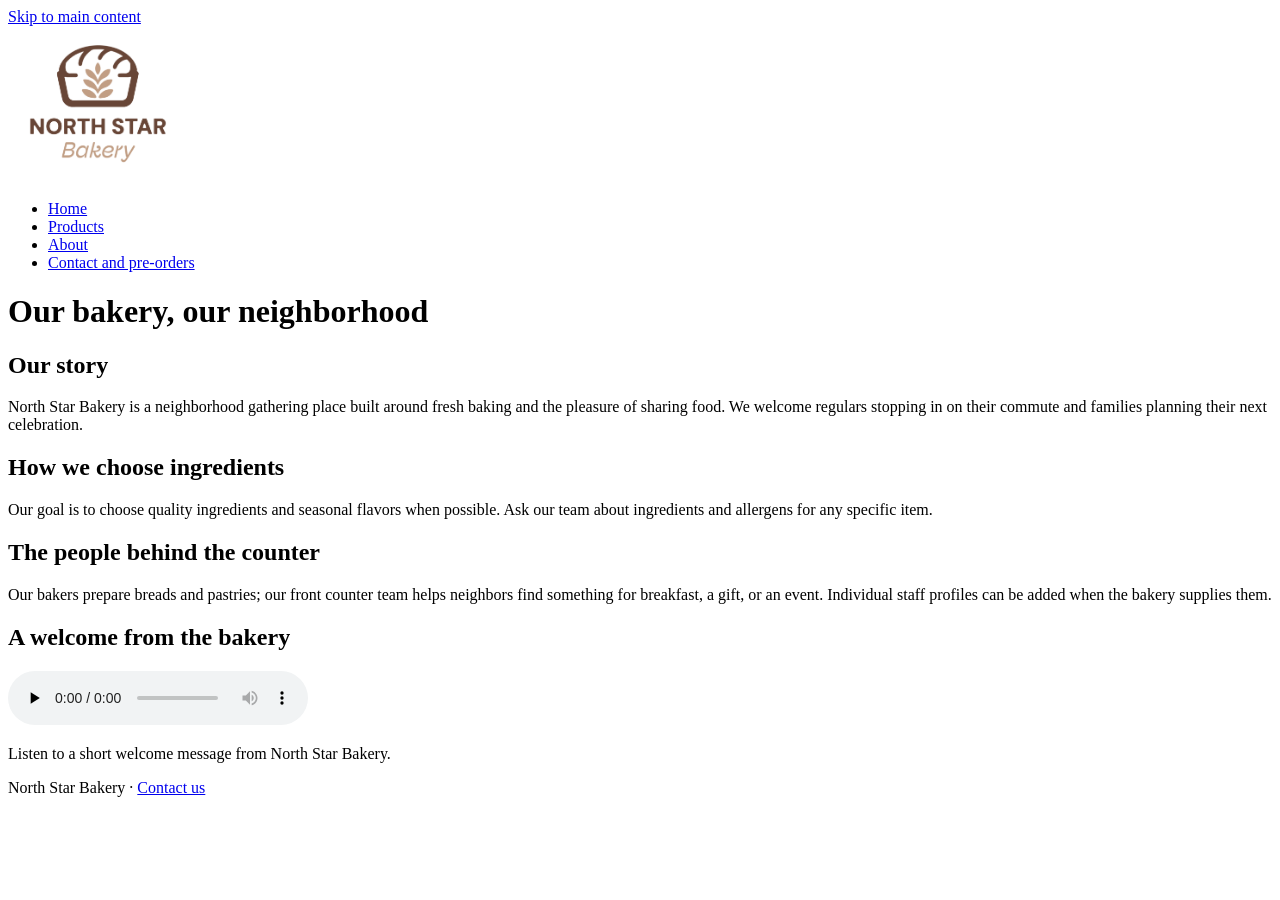
==== about.html @ bcb1dec4 "Build North Star Bakery HTML site" ====
<!doctype html>
<html lang="en">
<head>
  <meta charset="utf-8">
  <meta name="viewport" content="width=device-width, initial-scale=1">
  <title>About | North Star Bakery</title>
</head>
<body>
  <a href="#main">Skip to main content</a>
  <header>
    <a href="index.html" aria-label="North Star Bakery home"><img src="media/bakery-logo_c.png" alt="North Star Bakery logo" width="180"></a>
    <nav aria-label="Main navigation"><ul>
      <li><a href="index.html">Home</a></li><li><a href="products.html">Products</a></li>
      <li><a href="about.html" aria-current="page">About</a></li><li><a href="contact.html">Contact and pre-orders</a></li>
    </ul></nav>
  </header>
  <main id="main">
    <h1>Our bakery, our neighborhood</h1>
    <section aria-labelledby="story"><h2 id="story">Our story</h2><p>North Star Bakery is a neighborhood gathering place built around fresh baking and the pleasure of sharing food. We welcome regulars stopping in on their commute and families planning their next celebration.</p></section>
    <section aria-labelledby="sourcing"><h2 id="sourcing">How we choose ingredients</h2><p>Our goal is to choose quality ingredients and seasonal flavors when possible. Ask our team about ingredients and allergens for any specific item.</p></section>
    <section aria-labelledby="team"><h2 id="team">The people behind the counter</h2><p>Our bakers prepare breads and pastries; our front counter team helps neighbors find something for breakfast, a gift, or an event. Individual staff profiles can be added when the bakery supplies them.</p></section>
    <section aria-labelledby="listen"><h2 id="listen">A welcome from the bakery</h2>
      <audio controls preload="none"><source src="media/bakery-welcome_c.mp3" type="audio/mpeg">Your browser does not support audio playback. Please <a href="media/bakery-welcome_c.mp3">download the bakery welcome audio</a>.</audio>
      <p>Listen to a short welcome message from North Star Bakery.</p>
    </section>
  </main>
  <footer><p>North Star Bakery · <a href="contact.html">Contact us</a></p></footer>
</body>
</html>
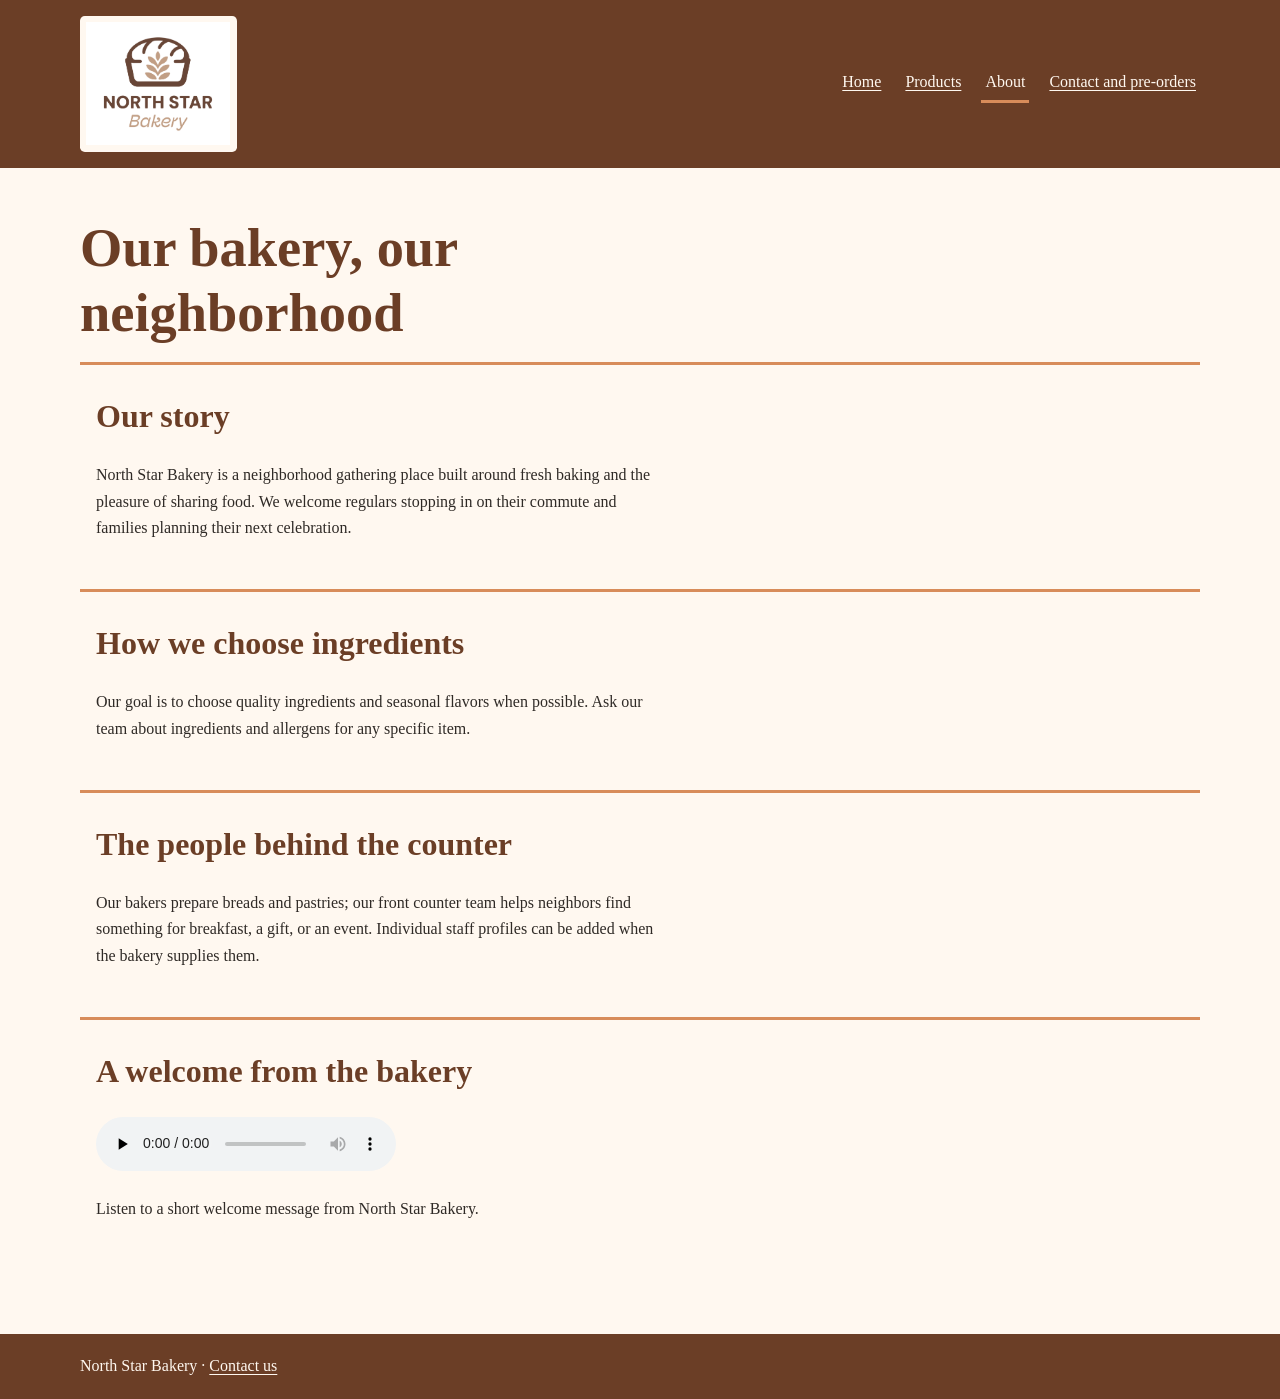
==== commit 6e50ad2f: "Add responsive bakery visual design" ====
--- a/about.html
+++ b/about.html
@@ -3,6 +3,7 @@
 <head>
   <meta charset="utf-8">
   <meta name="viewport" content="width=device-width, initial-scale=1">
+  <link rel="stylesheet" href="styles.css">
   <title>About | North Star Bakery</title>
 </head>
 <body>
--- a/styles.css
+++ b/styles.css
@@ -0,0 +1,72 @@
+:root {
+  --cream: #fff8f0;
+  --brown: #6b3e26;
+  --peach: #d88c5a;
+  --charcoal: #2f2a26;
+}
+
+* { box-sizing: border-box; }
+html { scroll-behavior: smooth; }
+body {
+  margin: 0;
+  background: var(--cream);
+  color: var(--charcoal);
+  font: 1rem/1.65 Georgia, serif;
+}
+a { color: var(--brown); text-underline-offset: .2em; }
+a:hover { color: var(--charcoal); }
+a:focus-visible, button:focus-visible, input:focus-visible,
+select:focus-visible, textarea:focus-visible {
+  outline: 3px solid var(--brown);
+  outline-offset: 3px;
+}
+body > a:first-child {
+  position: absolute;
+  left: 1rem;
+  top: -5rem;
+  background: var(--cream);
+  padding: .6rem;
+  z-index: 2;
+}
+body > a:first-child:focus { top: .5rem; }
+header, footer { background: var(--brown); color: var(--cream); }
+header { padding: 1rem max(1rem, calc((100vw - 70rem)/2)); }
+header > a { display: inline-block; background: var(--cream); padding: .4rem; border-radius: .3rem; }
+header img { display: block; max-width: 9rem; height: auto; }
+nav ul { display: flex; flex-wrap: wrap; gap: .4rem 1rem; list-style: none; padding: 0; margin: 1rem 0 0; }
+nav a, footer a { color: var(--cream); }
+nav a { display: inline-block; padding: .3rem .25rem; }
+nav a:hover, footer a:hover { color: var(--cream); }
+nav [aria-current="page"] { border-bottom: 3px solid var(--peach); text-decoration: none; }
+main { width: min(100% - 2rem, 70rem); margin: 2rem auto 4rem; }
+h1, h2 { color: var(--brown); line-height: 1.2; }
+h1 { font-size: clamp(2rem, 6vw, 3.4rem); max-width: 21ch; margin: 0 0 1rem; }
+h2 { font-size: clamp(1.4rem, 4vw, 2rem); margin-top: 0; }
+p { max-width: 70ch; }
+main > section { border-top: 3px solid var(--peach); padding: 1.5rem 0; }
+main > img, picture img, figure img { display: block; max-width: 100%; height: auto; border-radius: .45rem; }
+main > img { margin: 1.5rem 0; }
+figure { margin: 1.5rem 0; max-width: 38rem; }
+figcaption { padding: .7rem 0; font-style: italic; }
+audio { max-width: 100%; }
+form { max-width: 44rem; }
+fieldset { border: 2px solid var(--brown); border-radius: .4rem; margin: 1.5rem 0; padding: 1rem; }
+legend { font-weight: bold; color: var(--brown); padding: 0 .4rem; }
+label { font-weight: bold; }
+input, select, textarea, button { font: inherit; }
+input, select, textarea { width: 100%; max-width: 100%; padding: .65rem; border: 1px solid var(--brown); border-radius: .25rem; background: var(--cream); color: var(--charcoal); }
+textarea { resize: vertical; }
+button { background: var(--brown); color: var(--cream); border: 0; border-radius: .3rem; padding: .75rem 1.2rem; cursor: pointer; }
+button:hover { background: var(--charcoal); }
+small { display: block; }
+footer { padding: 1.2rem max(1rem, calc((100vw - 70rem)/2)); }
+footer p { margin: 0; }
+
+@media (min-width: 48rem) {
+  header { display: flex; align-items: center; justify-content: space-between; gap: 2rem; }
+  nav ul { margin: 0; justify-content: flex-end; }
+  main { margin-top: 3rem; }
+  main > section { padding: 2rem 1rem; }
+  #known-for, #feature, #visit { scroll-margin-top: 2rem; }
+  form fieldset { padding: 1.25rem 1.75rem; }
+}
